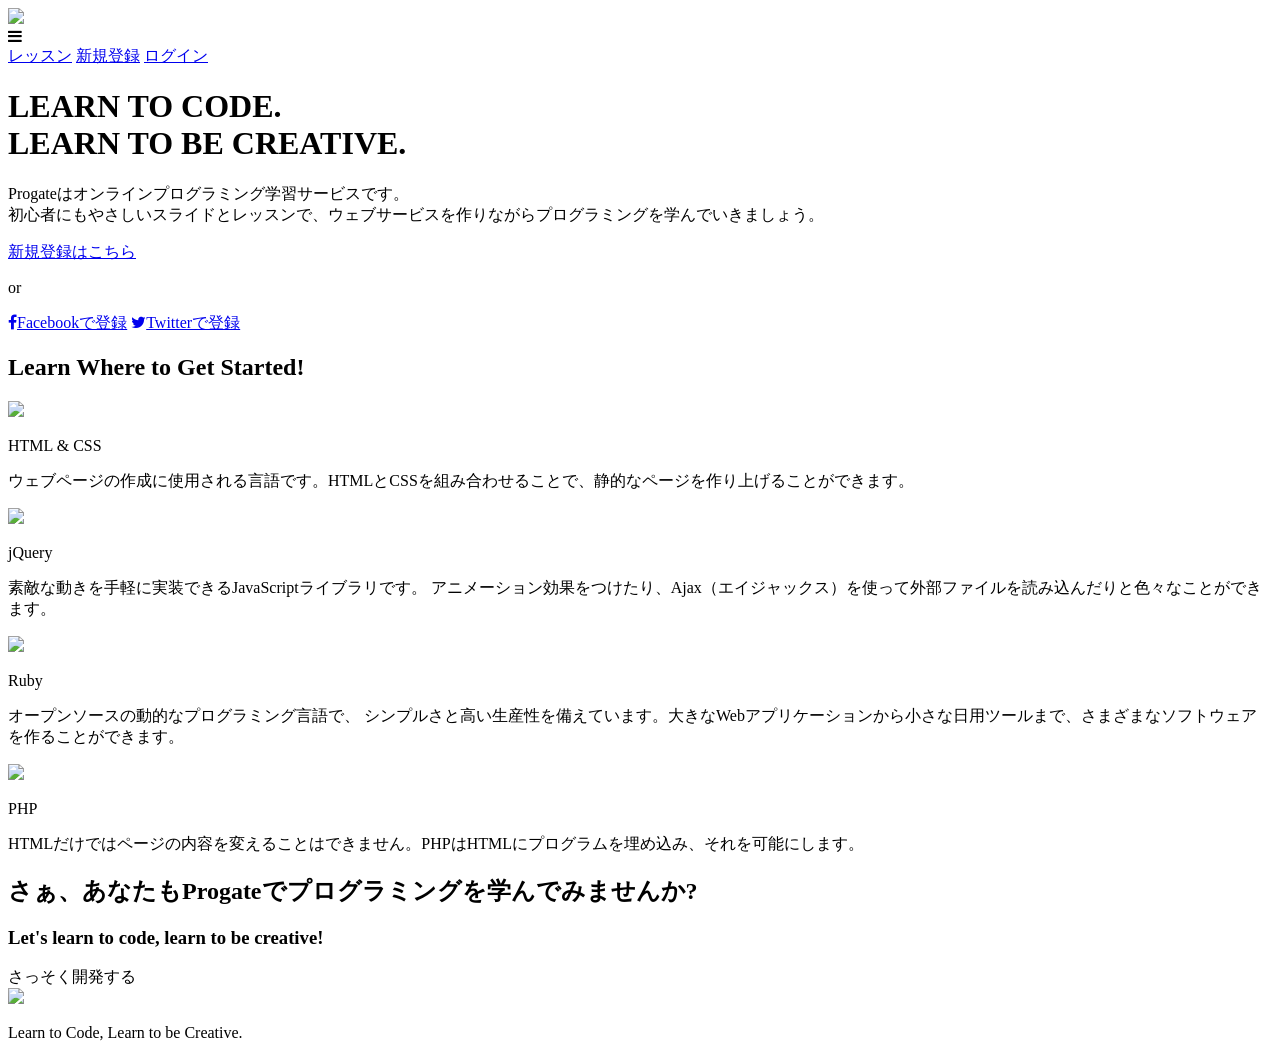
==== index.html @ 43620d65 "Create index.html" ====
<!DOCTYPE html>
<html>
<head>
  <meta charset="utf-8">
  <meta name="viewport" content="width=device-width, initial-scale=1.0">
  <title>Progate</title>
  <link href="https://maxcdn.bootstrapcdn.com/font-awesome/4.7.0/css/font-awesome.min.css" rel="stylesheet" integrity="sha384-wvfXpqpZZVQGK6TAh5PVlGOfQNHSoD2xbE+QkPxCAFlNEevoEH3Sl0sibVcOQVnN" crossorigin="anonymous">
  <link rel="stylesheet" type="text/css" href="stylesheet.css">
</head>
<body>
  <header>
    <div class="container">
      <div class="header-left">
        <img class="logo" src="https://prog-8.com/images/html/advanced/main_logo.png">
      </div>
      <span class="fa fa-bars menu-icon"></span>
      <div class="header-right">
        <a href="#">レッスン</a>
        <a href="#">新規登録</a>
        <a href="#" class="login">ログイン</a>
      </div>
    </div>
  </header>
  <div class="top-wrapper">
    <div class="container">
      <h1>LEARN TO CODE.<br>LEARN TO BE CREATIVE.</h1>
      <p>Progateはオンラインプログラミング学習サービスです。<br>初心者にもやさしいスライドとレッスンで、ウェブサービスを作りながらプログラミングを学んでいきましょう。</p>
      <div class="btn-wrapper">
        <a href="#" class="btn signup">新規登録はこちら</a>
        <p>or</p>
        <a href="#" class="btn facebook"><span class="fa fa-facebook"></span>Facebookで登録</a>
        <a href="#" class="btn twitter"><span class="fa fa-twitter"></span>Twitterで登録</a>
      </div>
    </div>
  </div>
  <div class="lesson-wrapper">
    <div class="container">
      <div class="heading">
        <h2>Learn Where to Get Started!</h2>
      </div>
      <div class="lessons">
        <div class="lesson">
          <div class="lesson-icon">
            <img src="https://prog-8.com/images/html/advanced/html.png">
            <p>HTML & CSS</p>
          </div>
          <p class="text-contents">ウェブページの作成に使用される言語です。HTMLとCSSを組み合わせることで、静的なページを作り上げることができます。</p>
        </div>
        <div class="lesson">
          <div class="lesson-icon">
            <img src="https://prog-8.com/images/html/advanced/jQuery.png">
            <p>jQuery</p>
          </div>
          <p class="text-contents">素敵な動きを手軽に実装できるJavaScriptライブラリです。 アニメーション効果をつけたり、Ajax（エイジャックス）を使って外部ファイルを読み込んだりと色々なことができます。</p>
        </div>
        <div class="lesson">
          <div class="lesson-icon">
            <img src="https://prog-8.com/images/html/advanced/ruby.png">
            <p>Ruby</p>
          </div>
          <p class="text-contents">オープンソースの動的なプログラミング言語で、 シンプルさと高い生産性を備えています。大きなWebアプリケーションから小さな日用ツールまで、さまざまなソフトウェアを作ることができます。</p>
        </div>
        <div class="lesson">
          <div class="lesson-icon">
            <img src="https://prog-8.com/images/html/advanced/php.png">
            <p>PHP</p>
          </div>
          <p class="text-contents">HTMLだけではページの内容を変えることはできません。PHPはHTMLにプログラムを埋め込み、それを可能にします。</p>
        </div>
      </div>
      <div class="clear"></div>
    </div>
  </div>
  <div class="message-wrapper">
    <div class="container">
      <div class="heading">
        <h2>さぁ、あなたもProgateでプログラミングを学んでみませんか?</h2>
        <h3>Let's learn to code, learn to be creative!</h3>
      </div>
      <span class="btn message">さっそく開発する</span>
    </div>
  </div>
  <footer>
    <div class="container">
      <img src="https://prog-8.com/images/html/advanced/footer_logo.png">
      <p>Learn to Code, Learn to be Creative.</p>
    </div>
  </footer>
</body>
</html>
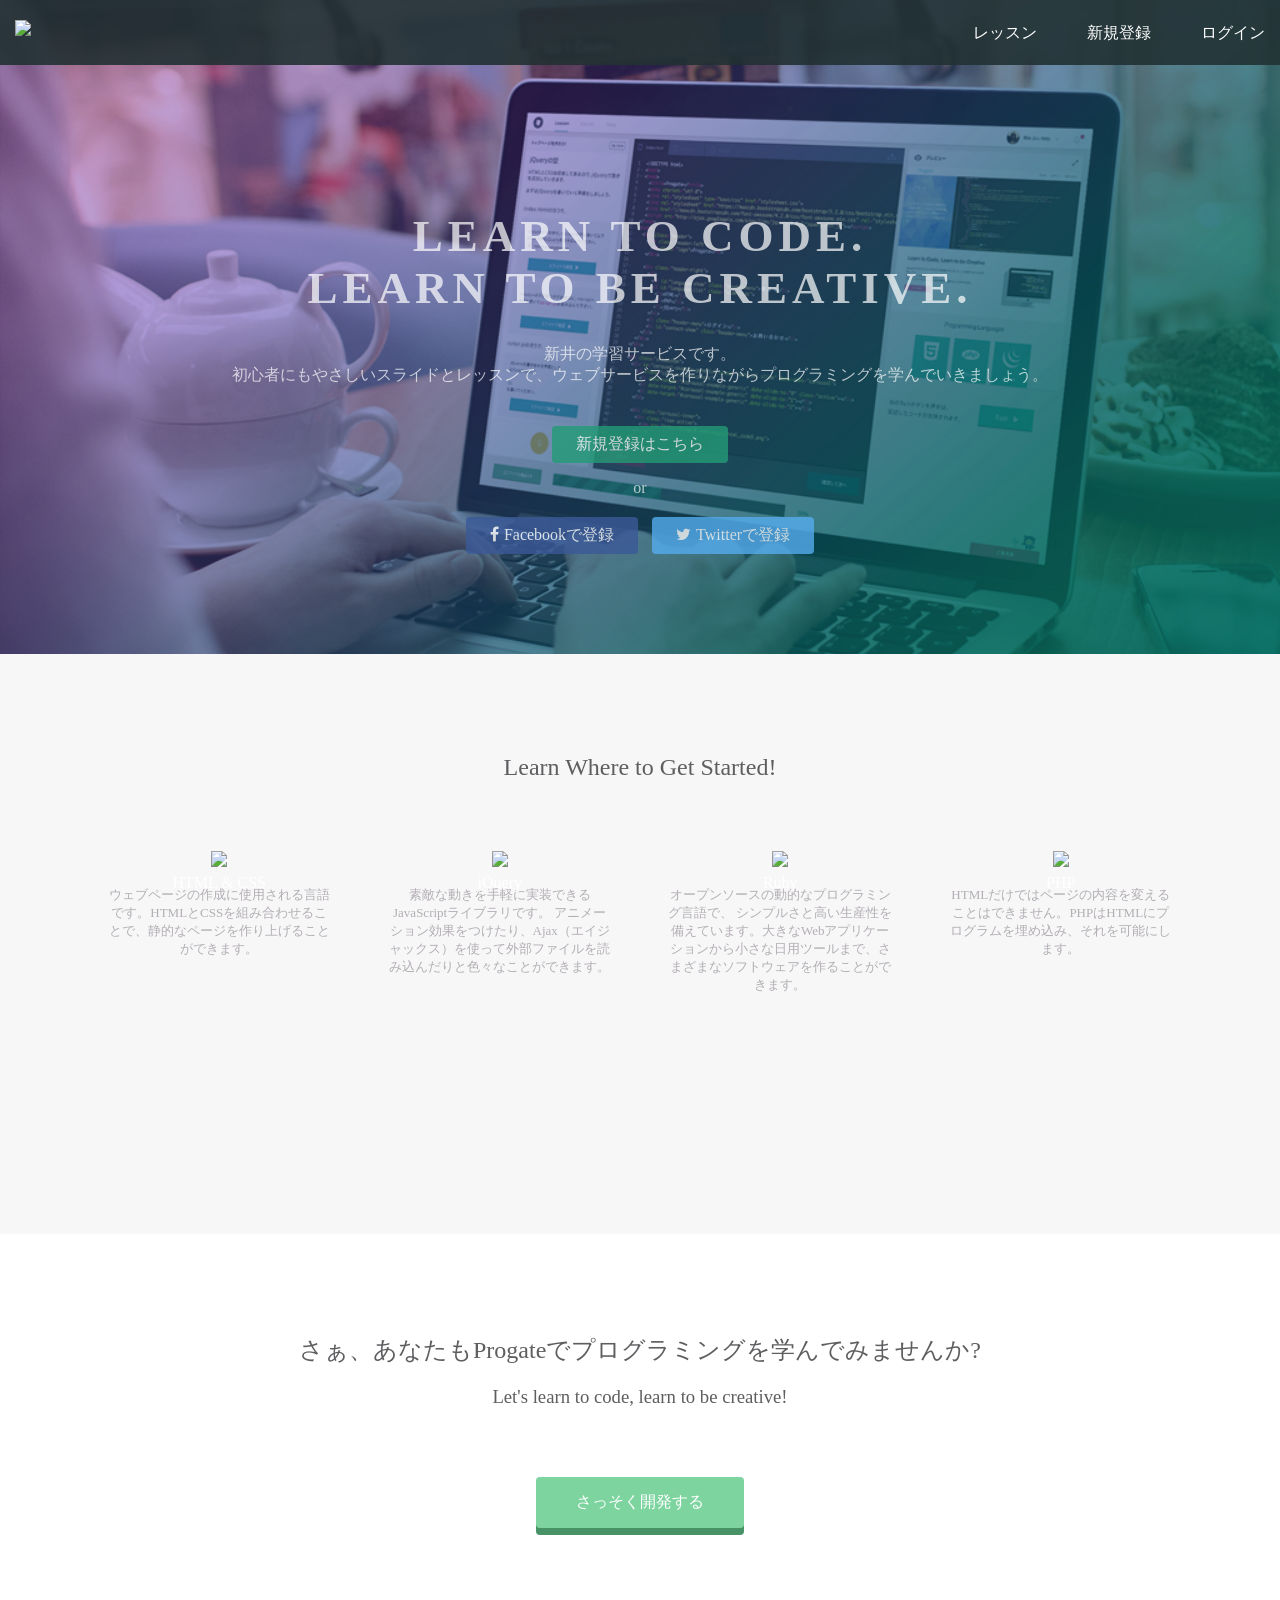
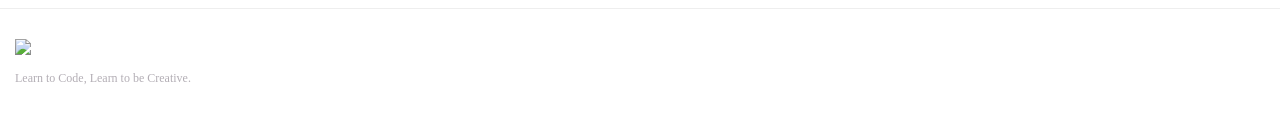
==== commit 8c36a65c: "Update index.html" ====
--- a/index.html
+++ b/index.html
@@ -24,7 +24,7 @@
   <div class="top-wrapper">
     <div class="container">
       <h1>LEARN TO CODE.<br>LEARN TO BE CREATIVE.</h1>
-      <p>Progateはオンラインプログラミング学習サービスです。<br>初心者にもやさしいスライドとレッスンで、ウェブサービスを作りながらプログラミングを学んでいきましょう。</p>
+      <p>新井の学習サービスです。<br>初心者にもやさしいスライドとレッスンで、ウェブサービスを作りながらプログラミングを学んでいきましょう。</p>
       <div class="btn-wrapper">
         <a href="#" class="btn signup">新規登録はこちら</a>
         <p>or</p>
--- a/stylesheet.css
+++ b/stylesheet.css
@@ -0,0 +1,271 @@
+* {
+  box-sizing: border-box;
+}
+
+body {
+  margin: 0;
+  font-family: "Hiragino Kaku Gothic ProN";
+}
+
+a {
+  text-decoration: none;
+}
+
+.container {
+  width: 100%;
+  padding: 0 15px;
+  margin: 0 auto;
+}
+
+.top-wrapper {
+  padding: 180px 0 100px 0;
+  background-image: url(top.png);
+  background-size: cover;
+  color: white;
+  text-align: center;
+}
+
+.top-wrapper h1 {
+  opacity: 0.7;
+  font-size: 45px;
+  letter-spacing: 5px;
+}
+
+.top-wrapper p {
+  opacity: 0.7;
+  font-size: 16px;
+  margin-bottom: 40px;
+}
+
+.btn-wrapper {
+  text-align: center;
+}
+
+.btn-wrapper p {
+  margin-bottom: 20px;
+}
+
+.signup {
+  background-color: #239b76;
+}
+
+.facebook {
+  background-color: #3b5998;
+  margin-right: 10px;
+}
+
+.twitter {
+  background-color: #55acee;
+}
+
+.btn {
+  padding: 8px 24px;
+  color: white;
+  display: inline-block;
+  opacity: 0.8;
+  border-radius: 4px;
+  text-align: center;
+}
+
+.btn:hover {
+  opacity: 1;
+}
+
+.fa {
+  margin-right: 5px;
+}
+
+header {
+  height: 65px;
+  width: 100%;
+  background-color: rgba(34,49,52,0.9);
+  position :fixed;
+  top: 0;
+  z-index: 10;
+}
+
+.logo {
+  width: 124px;
+  margin-top: 20px;
+}
+
+.header-left {
+  float: left;
+}
+
+.header-right {
+  float: right;
+  margin-right: -25px;
+}
+
+.header-right a {
+  line-height: 65px;
+  padding: 0 25px;
+  color: white;
+  display: block;
+  float: left;
+  transition: all 0.5s;
+}
+
+.header-right a:hover {
+  background-color: rgba(255,255,255,0.3);
+}
+
+.lesson-wrapper {
+  height: 580px;
+  padding-bottom: 80px;
+  padding-left: 5%;
+  padding-right: 5%;
+  background-color: #f7f7f7;
+  text-align: center;
+}
+
+.heading {
+  padding-top: 80px;
+  padding-bottom: 50px;
+  color: #5f5d60;
+}
+
+.heading h2 {
+  font-weight: normal;
+}
+
+.lesson {
+  float: left;
+  width: 25%;
+}
+
+.lesson-icon {
+  position: relative;
+}
+
+.lesson-icon p {
+  position: absolute;
+  top: 37%;
+  width: 100%;
+  color: white;
+}
+
+.text-contents {
+  width: 80%;
+  display: inline-block;
+  margin-top: 15px;
+  font-size: 13px;
+  color: #b3aeb5;
+}
+
+.heading h3 {
+  font-weight: normal;
+}
+
+.message-wrapper {
+  border-bottom: 1px solid #eee;
+  padding-bottom: 80px;
+  text-align: center;
+}
+
+.message {
+  padding: 15px 40px;
+  background-color: #5dca88;
+  cursor: pointer;
+  box-shadow: 0px 7px #1a7940;
+}
+
+.message:active {
+  position: relative;
+  top: 7px;
+  box-shadow: none;
+}
+
+footer img {
+  width: 125px;
+}
+
+footer p {
+  color: #b3aeb5;
+  font-size: 12px;
+}
+
+footer {
+  padding-top: 30px;
+  padding-bottom: 20px;
+}
+
+.menu-icon {
+  color: white;
+  float: right;
+  font-size: 25px;
+  padding: 21px 0;
+  display: none;
+}
+
+.clear {
+  clear: left;
+}
+
+@media all and (max-width: 1000px) {
+  .lesson {
+    width: 50%;
+    margin-bottom: 50px;
+  }
+
+  .lesson-wrapper {
+    height: 990px;
+  }
+
+  footer {
+    text-align: center;
+  }
+}
+
+@media all and (max-width: 750px) {
+  .top-wrapper h1 {
+    font-size: 32px;
+  }
+
+  .heading h2 {
+    font-size: 20px;
+  }
+}
+
+@media all and (max-width: 670px) {
+  .header-right {
+    display: none;
+  }
+
+  .menu-icon {
+    display: block;
+  }
+
+  .top-wrapper .btn {
+    width: 100%;
+  }
+
+  .twitter {
+    margin-top: 10px;
+  }
+
+  .top-wrapper {
+    text-align: left;
+  }
+
+  .top-wrapper h1 {
+    font-size: 24px;
+  }
+
+  .top-wrapper p {
+    font-size: 14px;
+  }
+
+  .lesson {
+    width: 100%;
+  }
+
+  .lesson-wrapper {
+    height: 1700px;
+  }
+
+  .message-wrapper .btn {
+    width: 100%;
+  }
+}
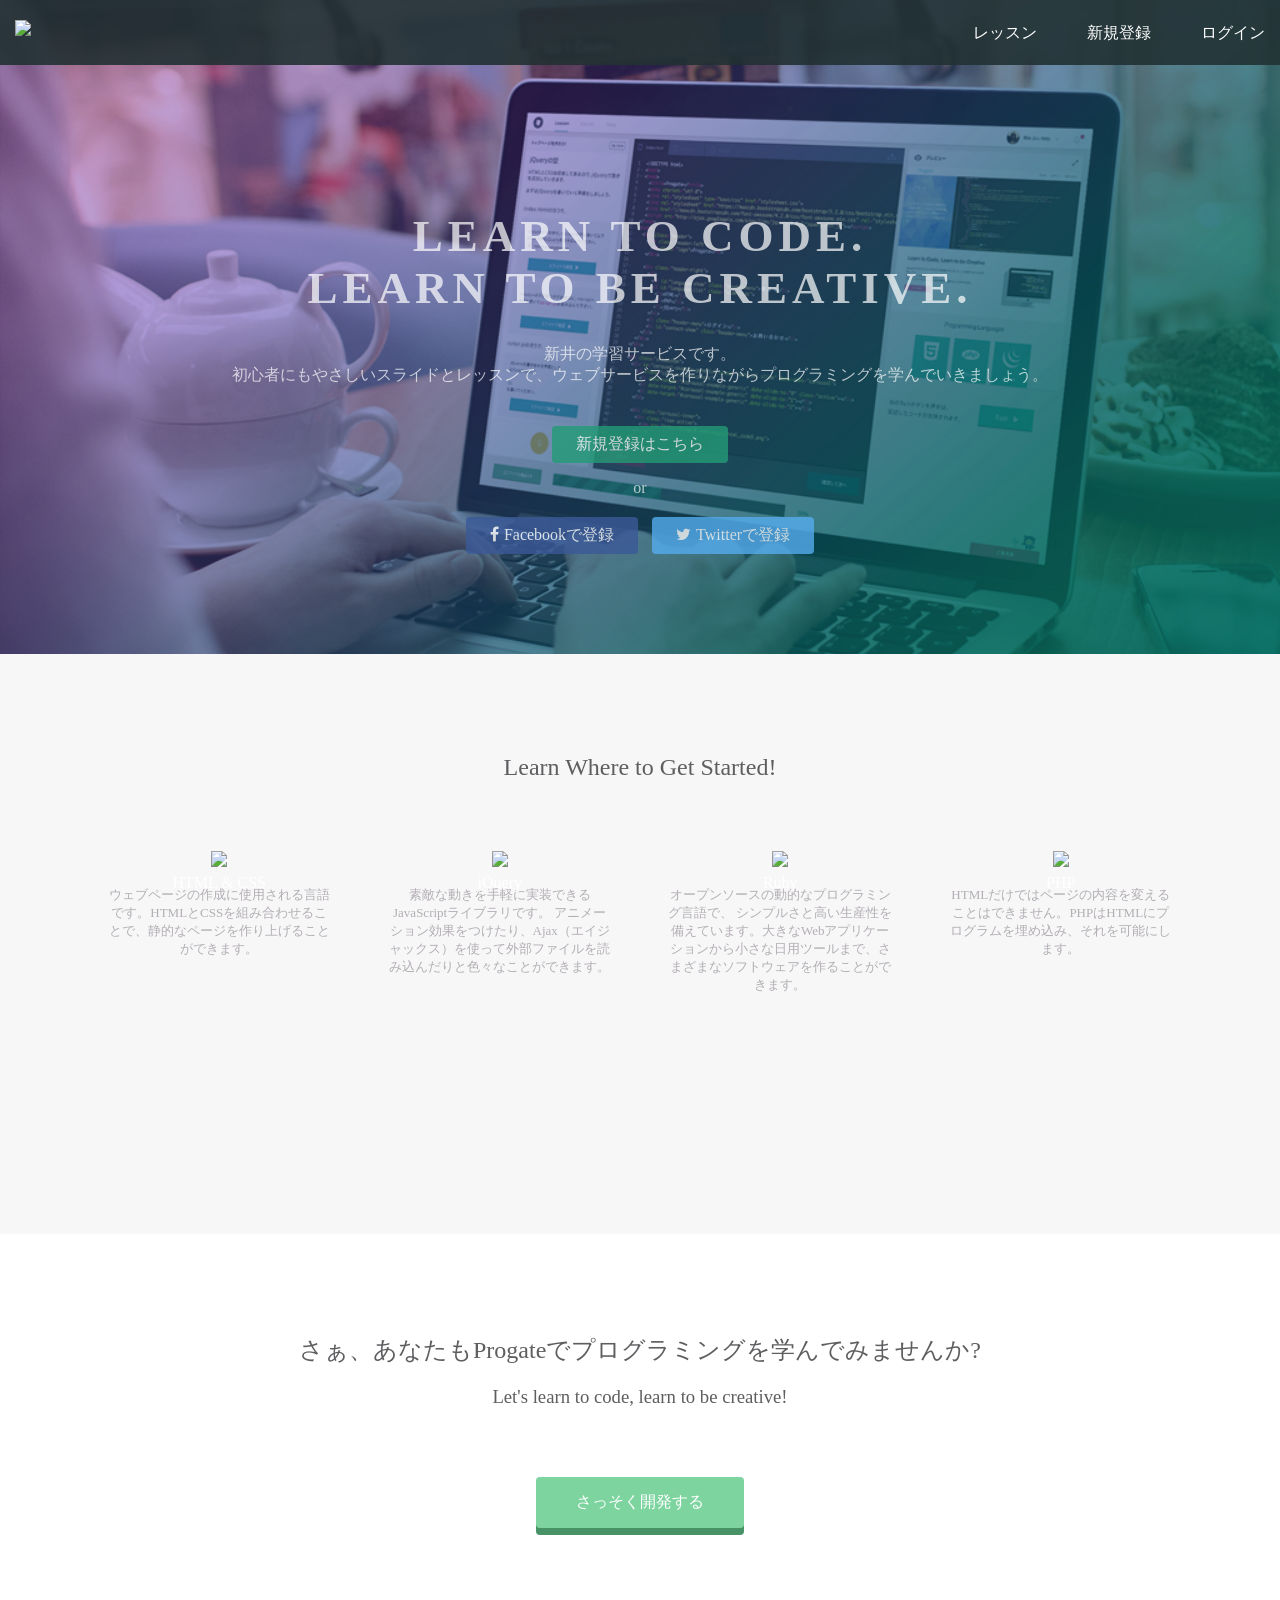
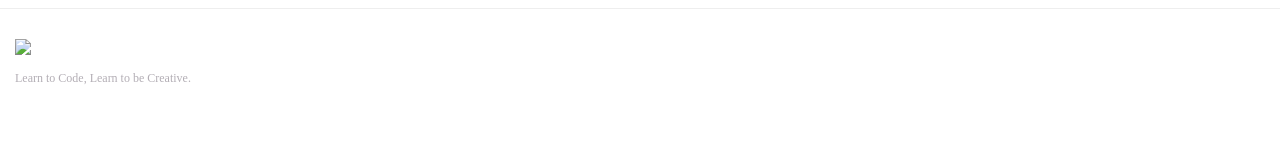
==== commit e93f799a: "動画自動編集ツールを追加 アップロード→無音区間の自動カット→文字起こし・字幕→BGM/効果音→書き出し、 という一連の編集がブラウザ内だけで完結するツールを /video-editor に追加。  " ====
--- a/index.html
+++ b/index.html
@@ -84,6 +84,7 @@
     <div class="container">
       <img src="https://prog-8.com/images/html/advanced/footer_logo.png">
       <p>Learn to Code, Learn to be Creative.</p>
+      <p><a href="video-editor/index.html" style="color:#fff;text-decoration:underline;">動画自動編集ツールを試す</a></p>
     </div>
   </footer>
 </body>
